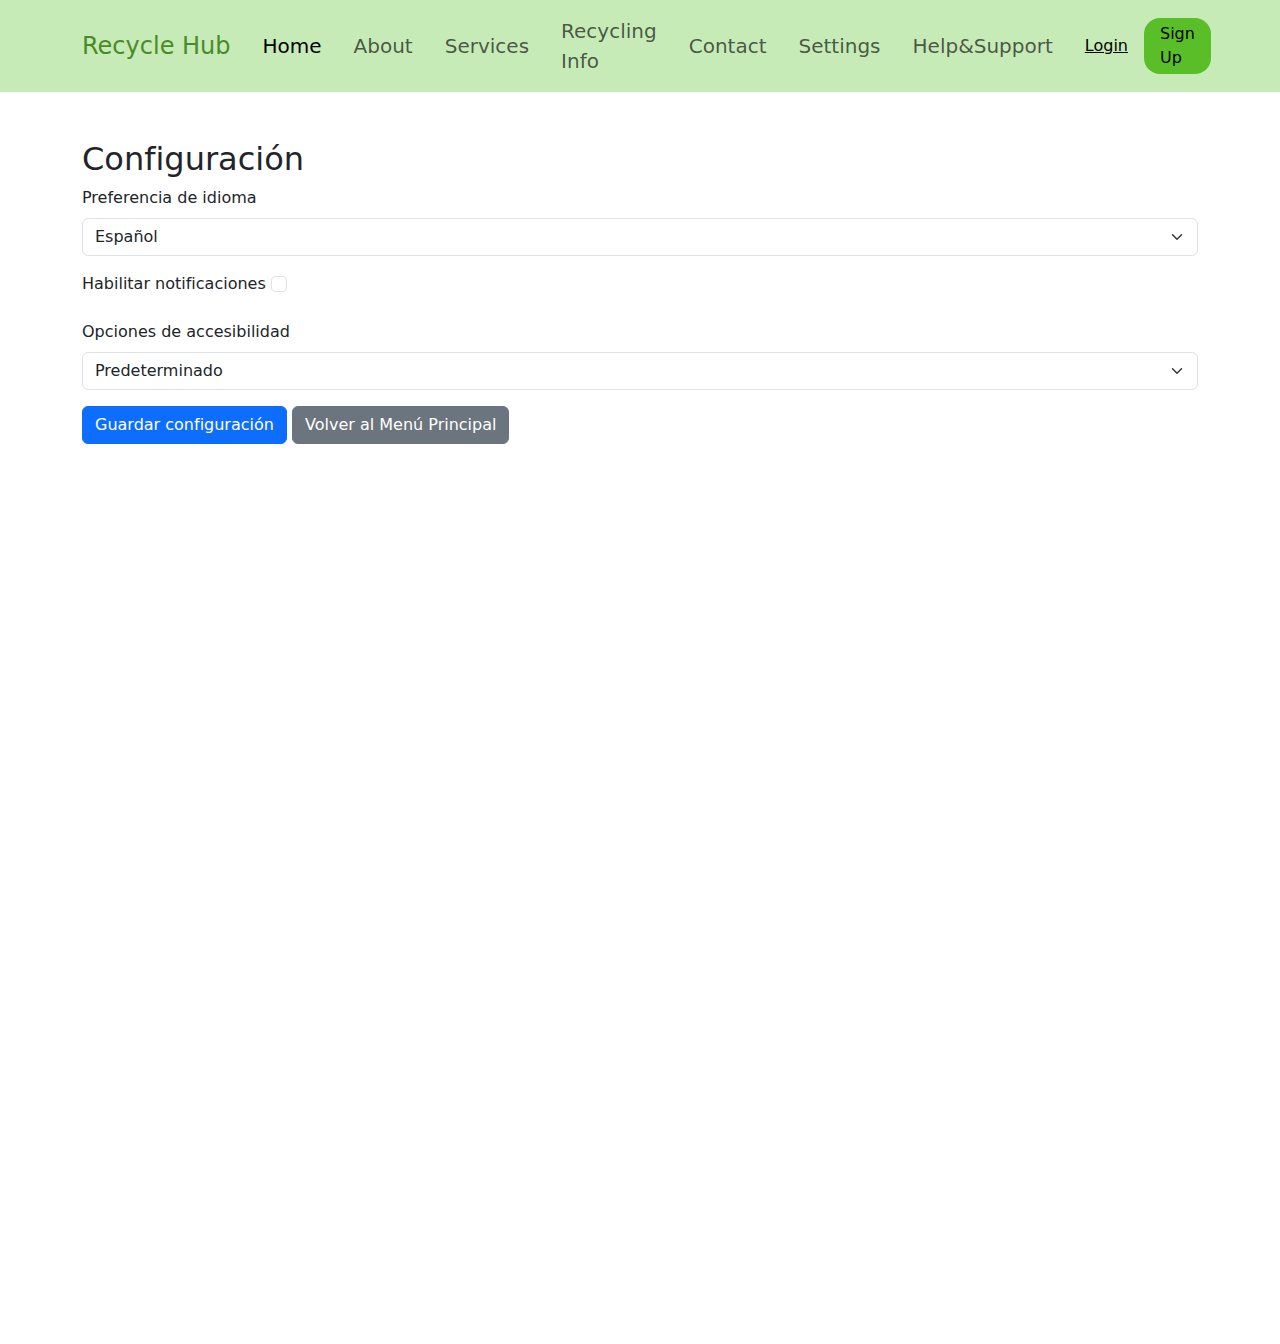
==== src/templates/configuracion.html @ 90630f6d "Configuración y Soporte" ====
<!DOCTYPE html>
<html lang="es">
<head>
  <meta charset="UTF-8" />
  <meta name="viewport" content="width=device-width, initial-scale=1.0" />
  <link href="https://cdn.jsdelivr.net/npm/bootstrap@5.3.3/dist/css/bootstrap.min.css" rel="stylesheet" integrity="sha384-QWTKZyjpPEjISv5WaRU9OFeRpok6YctnYmDr5pNlyT2bRjXh0JMhjY6hW+ALEwIH" crossorigin="anonymous" />
  <script src="https://cdn.jsdelivr.net/npm/bootstrap@5.3.3/dist/js/bootstrap.bundle.min.js" integrity="sha384-YvpcrYf0tY3lHB60NNkmXc5s9fDVZLESaAA55NDzOxhy9GkcIdslK1eN7N6jIeHz" crossorigin="anonymous"></script>
  <script>
    document.addEventListener("DOMContentLoaded", function() {
      const languageSelector = document.getElementById("language");
      const sections = document.querySelectorAll("section");

      languageSelector.addEventListener("change", function() {
        const lang = languageSelector.value;
        document.documentElement.lang = lang;
        changeLanguage(lang);
      });

      function changeLanguage(lang) {
        const texts = {
          en: {
            home: "Home",
            about: "About",
            services: "Services",
            contact: "Contact",
            settings: "Settings",
            login: "Login",
            signup: "Sign Up",
            settingsHeader: "Settings",
            languagePreference: "Language Preference",
            enableNotifications: "Enable Notifications",
            accessibilityOptions: "Accessibility Options",
            default: "Default",
            highContrast: "High Contrast",
            largeFont: "Large Font",
            saveSettings: "Save Settings",
            backToMenu: "Back to Main Menu"
          },
          es: {
            home: "Inicio",
            about: "Acerca de",
            services: "Servicios",
            contact: "Contacto",
            settings: "Configuración",
            login: "Iniciar sesión",
            signup: "Registrarse",
            settingsHeader: "Configuración",
            languagePreference: "Preferencia de idioma",
            enableNotifications: "Habilitar notificaciones",
            accessibilityOptions: "Opciones de accesibilidad",
            default: "Predeterminado",
            highContrast: "Alto contraste",
            largeFont: "Fuente grande",
            saveSettings: "Guardar configuración",
            backToMenu: "Volver al Menú Principal"
          }
        };

        document.querySelector(".nav-link.home").textContent = texts[lang].home;
        document.querySelector(".nav-link.about").textContent = texts[lang].about;
        document.querySelector(".nav-link.services").textContent = texts[lang].services;
        document.querySelector(".nav-link.contact").textContent = texts[lang].contact;
        document.querySelector(".nav-link.settings").textContent = texts[lang].settings;
        document.querySelector("a.login").textContent = texts[lang].login;
        document.querySelector("a.signup").textContent = texts[lang].signup;
        document.querySelector("h2.settings-header").textContent = texts[lang].settingsHeader;
        document.querySelector("label[for='language']").textContent = texts[lang].languagePreference;
        document.querySelector("label[for='notifications']").textContent = texts[lang].enableNotifications;
        document.querySelector("label[for='accessibility']").textContent = texts[lang].accessibilityOptions;
        document.querySelector("#accessibility option[value='default']").textContent = texts[lang].default;
        document.querySelector("#accessibility option[value='high-contrast']").textContent = texts[lang].highContrast;
        document.querySelector("#accessibility option[value='large-font']").textContent = texts[lang].largeFont;
        document.querySelector("button[type='submit']").textContent = texts[lang].saveSettings;
        document.querySelector("button.back-to-menu").textContent = texts[lang].backToMenu;
      }

      function showSection(id) {
        sections.forEach(section => {
          if (section.id === id) {
            section.style.display = "block";
          } else {
            section.style.display = "none";
          }
        });
      }

      document.querySelectorAll(".nav-link").forEach(link => {
        link.addEventListener("click", function() {
          const targetId = this.getAttribute("href").substring(1);
          showSection(targetId);
        });
      });

      document.querySelector(".back-to-menu").addEventListener("click", function() {
        showSection("home");
      });

      showSection("settings"); // Muestra la sección de configuración al cargar la página
    });
  </script>
  <title>Recycle Hub</title>
</head>
<body class="vh-100 overflow-hidden">
  <link rel="stylesheet" href="../styles/main.css">

  <nav class="navbar navbar-expand-lg bg-body-tertiary">
    <div class="container">
      <a class="navbar-brand fs-4" href="#">Recycle Hub</a>
      <button class="navbar-toggler shadow-none border-0" type="button" data-bs-toggle="offcanvas" data-bs-target="#offcanvasNavbar" aria-controls="offcanvasNavbar" aria-label="Toggle navigation">
        <span class="navbar-toggler-icon"></span>
      </button>

      <div class="sidebar offcanvas offcanvas-start" tabindex="-1" id="offcanvasNavbar" aria-labelledby="offcanvasNavbarLabel">
        <div class="offcanvas-header text-black border-bottom">
          <h5 class="offcanvas-title" id="offcanvasNavbarLabel">Recycle Hub</h5>
          <button type="button" class="btn-close btn-close-dark" data-bs-dismiss="offcanvas" aria-label="Close"></button>
        </div>
        <div class="offcanvas-body d-flex flex-column flex-lg-row p-4 p-lg-0">
            <ul
            class="navbar-nav justify-content-center align-items-center fs-5 flex-grow-1 pe-3"
          >
            <li class="nav-item mx-2">
              <a class="nav-link active" aria-current="page" href="informacion.html">Home</a>
            </li>
            <li class="nav-item mx-2">
              <a class="nav-link" href="#about">About</a>
            </li>
            <li class="nav-item mx-2">
              <a class="nav-link" href="#services">Services</a>
            </li>
            <li class="nav-item mx-2">
              <a class="nav-link" href="#recycling-info">Recycling Info</a>
            </li>
            <li class="nav-item mx-2">
              <a class="nav-link" href="#contact">Contact</a>
            </li>
            <li class="nav-item mx-2">
              <a class="nav-link" href="configuracion.html">Settings</a>
            </li>
            <li class="nav-item mx-2">
              <a class="nav-link" href="soporte.html">Help&Support</a>
            </li>
          </ul>
          <div
              class="d-flex flex-column flex-lg-row align-items-center gap-3"
            >
              <a href="#login" class="text-black">Login</a>
              <a
                href="#signup"
                class="text-black text-decoration-none px-3 py-1 rounded-4"
                style="background-color: rgba(90, 190, 40, 1)"
                >Sign Up</a
              >
            </div>
        </div>
      </div>
    </div>
  </nav>

  <main>
    <section id="settings" class="container mt-5">
      <h2 class="settings-header">Configuración</h2>
      <form>
        <div class="mb-3">
          <label for="language" class="form-label">Preferencia de idioma</label>
          <select class="form-select" id="language">
            <option value="es" selected>Español</option>
            <option value="en">English</option>
          </select>
        </div>
        <div class="mb-3">
          <label for="notifications" class="form-label">Habilitar notificaciones</label>
          <input type="checkbox" class="form-check-input" id="notifications">
        </div>
        <div class="mb-3">
          <label for="accessibility" class="form-label">Opciones de accesibilidad</label>
          <select class="form-select" id="accessibility">
            <option value="default" selected>Predeterminado</option>
            <option value="high-contrast">Alto contraste</option>
            <option value="large-font">Fuente grande</option>
          </select>
        </div>
        <button type="submit" class="btn btn-primary">Guardar configuración</button>
        <button type="button" class="btn btn-secondary back-to-menu" onclick="location.href='informacion.html'">Volver al Menú Principal</button>
      </form>
    </section>

    <section id="home" class="w-100 vh-100 d-flex flex-column justify-content-center align-items-center fs-1" style="display:none;">
    </section>

    <section id="about" class="container mt-5" style="display:none;">
      <h2>Acerca de</h2>
      <p>Información sobre Recycle Hub.</p>
    </section>

    <section id="services" class="container mt-5" style="display:none;">
      <h2>Servicios</h2>
      <p>Descripción de los servicios ofrecidos por Recycle Hub.</p>
    </section>

    <section id="contact" class="container mt-5" style="display:none;">
      <h2>Contacto</h2>
      <p>Información de contacto de Recycle Hub.</p>
    </section>

    <section id="login" class="container mt-5" style="display:none;">
      <h2>Iniciar sesión</h2>
      <form>
        <div class="mb-3">
          <label for="loginEmail" class="form-label">Correo electrónico</label>
          <input type="email" class="form-control" id="loginEmail">
        </div>
        <div class="mb-3">
          <label for="loginPassword" class="form-label">Contraseña</label>
          <input type="password" class="form-control" id="loginPassword">
        </div>
        <button type="submit" class="btn btn-primary">Iniciar sesión</button>
      </form>
    </section>

    <section id="signup" class="container mt-5" style="display:none;">
      <h2>Registrarse</h2>
      <form>
        <div class="mb-3">
          <label for="signupName" class="form-label">Nombre</label>
          <input type="text" class="form-control" id="signupName">
        </div>
        <div class="mb-3">
          <label for="signupEmail" class="form-label">Correo electrónico</label>
          <input type="email" class="form-control" id="signupEmail">
        </div>
        <div class="mb-3">
          <label for="signupPassword" class="form-label">Contraseña</label>
          <input type="password" class="form-control" id="signupPassword">
        </div>
        <button type="submit" class="btn btn-primary">Registrarse</button>
      </form>
    </section>
  </main>
</body>
</html>
---- src/styles/main.css ----
body{
  background-color: rgb(255, 255, 255);
  background-blend-mode: multiply;
  background-position: center;
  background-size: cover;
  background-repeat: no-repeat;
}

@media(max-width: 991px){
  .sidebar{
    background-color: rgb(255, 255, 255);
    backdrop-filter: blur(5px);
  }
}

h1{
  color: rgba(90, 190, 40, 1);
}

.bg-body-tertiary {
  --bs-bg-opacity: 1;
  background-color: rgba(198, 235, 183, 1) !important;
}

.fs-4 {
  color: rgb(74, 139, 41);
}
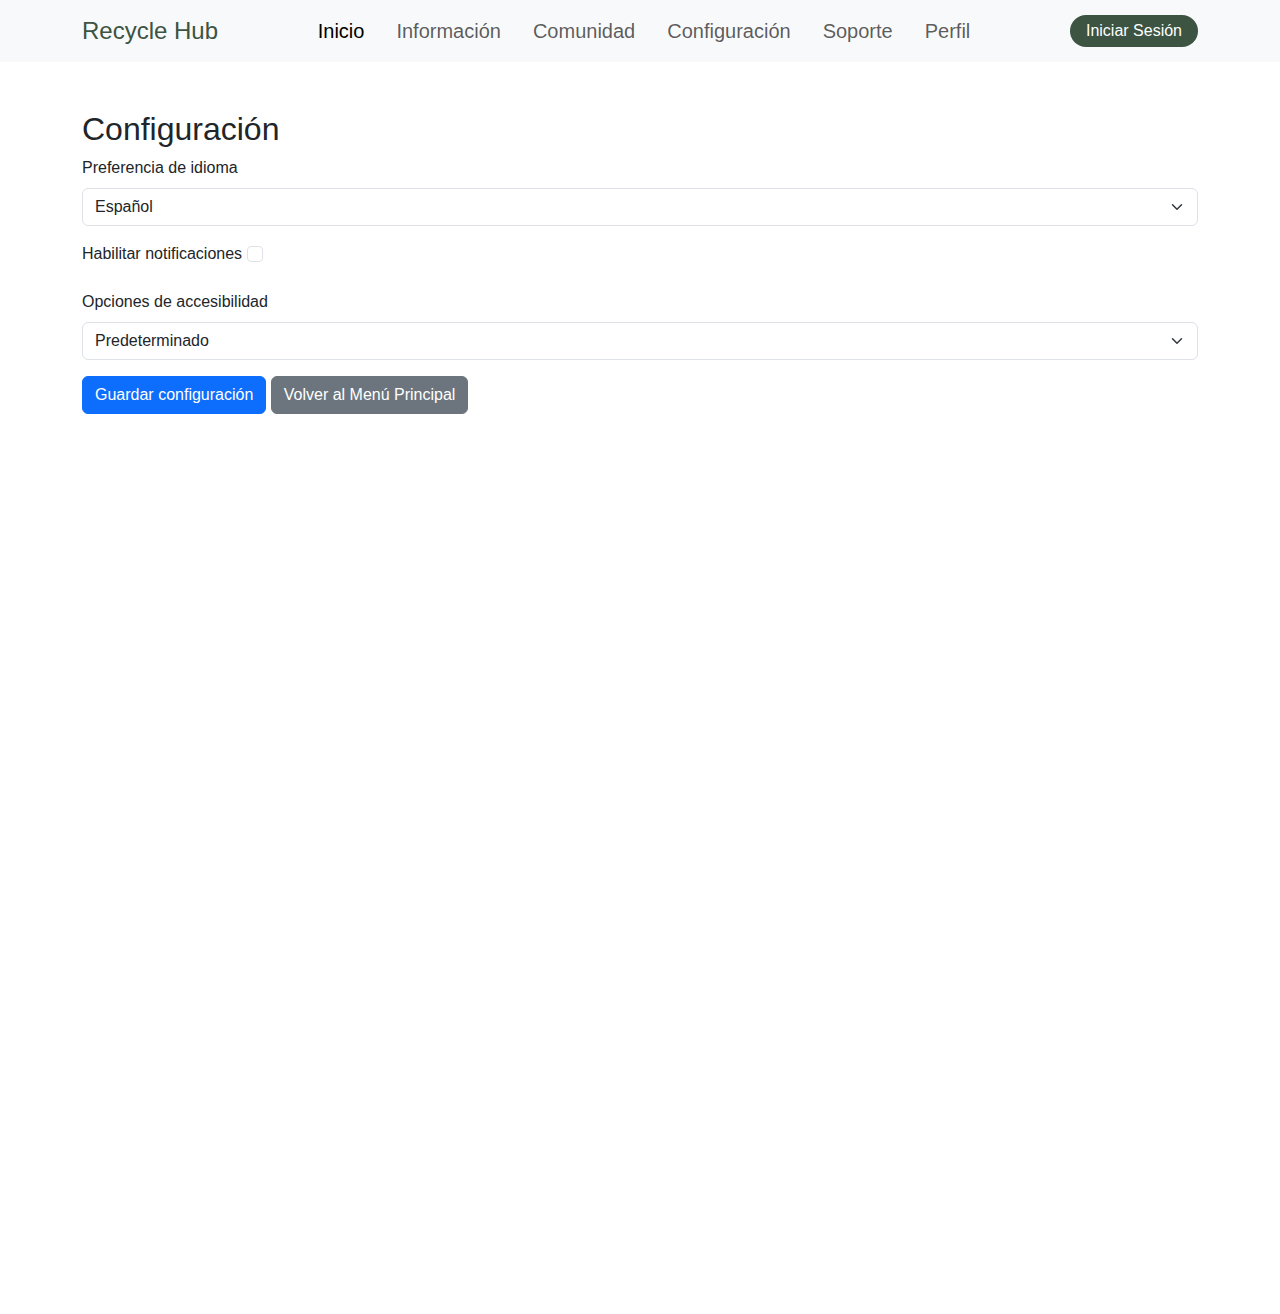
==== commit 925b82d4: "Recycle Hub: Navegacion entre paginas" ====
--- a/src/templates/configuracion.html
+++ b/src/templates/configuracion.html
@@ -105,53 +105,76 @@
 
   <nav class="navbar navbar-expand-lg bg-body-tertiary">
     <div class="container">
+      <!-- Logo-->
       <a class="navbar-brand fs-4" href="#">Recycle Hub</a>
-      <button class="navbar-toggler shadow-none border-0" type="button" data-bs-toggle="offcanvas" data-bs-target="#offcanvasNavbar" aria-controls="offcanvasNavbar" aria-label="Toggle navigation">
+      <!-- Toggle Btn-->
+      <button
+        class="navbar-toggler shadow-none border-0"
+        type="button"
+        data-bs-toggle="offcanvas"
+        data-bs-target="#offcanvasNavbar"
+        aria-controls="offcanvasNavbar"
+        aria-label="Toggle navigation"
+      >
         <span class="navbar-toggler-icon"></span>
       </button>
 
-      <div class="sidebar offcanvas offcanvas-start" tabindex="-1" id="offcanvasNavbar" aria-labelledby="offcanvasNavbarLabel">
+      <!-- SideBar-->
+      <div
+        class="sidebar offcanvas offcanvas-start"
+        tabindex="-1"
+        id="offcanvasNavbar"
+        aria-labelledby="offcanvasNavbarLabel"
+      >
+        <!-- SideBar Header-->
         <div class="offcanvas-header text-black border-bottom">
-          <h5 class="offcanvas-title" id="offcanvasNavbarLabel">Recycle Hub</h5>
-          <button type="button" class="btn-close btn-close-dark" data-bs-dismiss="offcanvas" aria-label="Close"></button>
-        </div>
+          <h5 class="offcanvas-title" id="offcanvasNavbarLabel">
+            Recycle Hub
+          </h5>
+          <button
+            type="button"
+            class="btn-close btn-close-dark"
+            data-bs-dismiss="offcanvas"
+            aria-label="Close"
+          ></button>
+        </div>
+        <!-- SideBar Body-->
         <div class="offcanvas-body d-flex flex-column flex-lg-row p-4 p-lg-0">
-            <ul
+          <ul
             class="navbar-nav justify-content-center align-items-center fs-5 flex-grow-1 pe-3"
           >
             <li class="nav-item mx-2">
-              <a class="nav-link active" aria-current="page" href="informacion.html">Home</a>
-            </li>
-            <li class="nav-item mx-2">
-              <a class="nav-link" href="#about">About</a>
-            </li>
-            <li class="nav-item mx-2">
-              <a class="nav-link" href="#services">Services</a>
-            </li>
-            <li class="nav-item mx-2">
-              <a class="nav-link" href="#recycling-info">Recycling Info</a>
-            </li>
-            <li class="nav-item mx-2">
-              <a class="nav-link" href="#contact">Contact</a>
-            </li>
-            <li class="nav-item mx-2">
-              <a class="nav-link" href="configuracion.html">Settings</a>
-            </li>
-            <li class="nav-item mx-2">
-              <a class="nav-link" href="soporte.html">Help&Support</a>
+              <a class="nav-link active" aria-current="page" href="index.html"
+                >Inicio</a
+              >
+            </li>
+            <li class="nav-item mx-2">
+              <a class="nav-link" href="informacion.html">Información</a>
+            </li>
+            <li class="nav-item mx-2">
+              <a class="nav-link" href="comunidad.html">Comunidad</a>
+            </li>
+            <li class="nav-item mx-2">
+              <a class="nav-link" href="configuracion.html">Configuración</a>
+            </li>
+            <li class="nav-item mx-2">
+              <a class="nav-link" href="soporte.html">Soporte</a>
+            </li>
+            <li class="nav-item mx-2">
+              <a class="nav-link" href="perfil.html">Perfil</a>
             </li>
           </ul>
+          <!-- Login / Sign up -->
           <div
-              class="d-flex flex-column flex-lg-row align-items-center gap-3"
+            class="d-flex flex-column flex-lg-row align-items-center gap-3"
+          >
+            <a
+              href="#signup"
+              class="text-white text-decoration-none px-3 py-1 rounded-4"
+              style="background-color: #3c5441"
+              >Iniciar Sesión</a
             >
-              <a href="#login" class="text-black">Login</a>
-              <a
-                href="#signup"
-                class="text-black text-decoration-none px-3 py-1 rounded-4"
-                style="background-color: rgba(90, 190, 40, 1)"
-                >Sign Up</a
-              >
-            </div>
+          </div>
         </div>
       </div>
     </div>
@@ -181,7 +204,7 @@
           </select>
         </div>
         <button type="submit" class="btn btn-primary">Guardar configuración</button>
-        <button type="button" class="btn btn-secondary back-to-menu" onclick="location.href='informacion.html'">Volver al Menú Principal</button>
+        <button type="button" class="btn btn-secondary back-to-menu" onclick="location.href='index.html'">Volver al Menú Principal</button>
       </form>
     </section>
 
--- a/src/styles/main.css
+++ b/src/styles/main.css
@@ -1,3 +1,4 @@
+/* Body */
 body{
   background-color: rgb(255, 255, 255);
   background-blend-mode: multiply;
@@ -5,23 +6,231 @@
   background-size: cover;
   background-repeat: no-repeat;
 }
-
 @media(max-width: 991px){
   .sidebar{
     background-color: rgb(255, 255, 255);
     backdrop-filter: blur(5px);
   }
 }
-
+/* Header */
 h1{
   color: rgba(90, 190, 40, 1);
 }
 
 .bg-body-tertiary {
   --bs-bg-opacity: 1;
-  background-color: rgba(198, 235, 183, 1) !important;
+  background-color: e1e1e1 !important;
 }
 
 .fs-4 {
-  color: rgb(74, 139, 41);
+  color: #3c5441;
+}
+
+.fs-4:hover {
+  color: #3c5441;
+}
+
+/* Carrusel */
+.c-item {
+  height: 50rem;
+}
+
+.c-img {
+  height: 100%;
+  object-fit: cover;
+  filter: brightness(0.6);
+}
+
+.btn-green {
+  background-color: #3c5441; 
+  color: white; 
+  border: none; 
+  transition: background-color 0.3s ease; 
+}
+
+.btn-green:hover {
+  background-color: #3c5441; 
+}
+
+/* Cards */
+
+
+.cards-background {
+  background-color: #3c5441; 
+  margin-top: 5rem;
+  border-radius: 3%;
+}
+
+.Objetivos {
+  text-align: center;
+  color: white; 
+}
+
+* {
+	transition: all .2s ease-in-out;
+}
+.card {
+	width: 22rem;
+	background-color: white;
+	color: #000000;
+	border-radius: 20px;
+	box-shadow: 0 1px 1px rgba(72, 78, 85, .6);
+  display: flex;
+  justify-content: center;
+  align-items: center;
+}
+.card img {
+
+	border-radius: 20px 20px 0 0;
+  width: 10rem;
+  height: 10rem;
+}
+.card:hover {
+	box-shadow: 0 20px 40px rgba(255, 255, 255, 0.6);
+}
+
+.card-title {
+  text-align: center;
+  color:  #3c5441;
+}
+
+
+
+
+/* Feedback*/
+@import url('https://fonts.googleapis.com/css2?family=Poppins:wght@200;300;400;500;600;700&display=swap');
+*{
+  margin: 0;
+  padding: 0;
+  box-sizing: border-box;
+  font-family: "Poppins" , sans-serif;
+}
+
+.container .content{
+  margin-top: 5rem;
+  display: flex;
+  align-items: center;
+  justify-content: space-between;
+}
+.container .content .left-side{
+  width: 25%;
+  height: 100%;
+  display: flex;
+  flex-direction: column;
+  align-items: center;
+  justify-content: center;
+  margin-top: 15px;
+  position: relative;
+}
+.content .left-side::before{
+  content: '';
+  position: absolute;
+  height: 70%;
+  width: 2px;
+  right: -15px;
+  top: 50%;
+  transform: translateY(-50%);
+  background: #afafb6;
+}
+.content .left-side .details{
+  margin: 14px;
+  text-align: center;
+}
+.content .left-side .details i{
+  font-size: 30px;
+  color: #3c5441;
+  margin-bottom: 10px;
+}
+.content .left-side .details .topic{
+  font-size: 18px;
+  font-weight: 500;
+}
+.content .left-side .details .text-one,
+.content .left-side .details .text-two{
+  font-size: 14px;
+  color: #afafb6;
+}
+.container .content .right-side{
+  width: 75%;
+  margin-left: 75px;
+}
+.content .right-side .topic-text{
+  font-size: 23px;
+  font-weight: 600;
+  color: #3c5441;
+}
+.right-side .input-box{
+  height: 50px;
+  width: 100%;
+  margin: 12px 0;
+}
+.right-side .input-box input,
+.right-side .input-box textarea{
+  height: 100%;
+  width: 100%;
+  border: none;
+  outline: none;
+  font-size: 16px;
+  background: #F0F1F8;
+  border-radius: 6px;
+  padding: 0 15px;
+  resize: none;
+}
+.right-side .message-box{
+  min-height: 110px;
+}
+.right-side .input-box textarea{
+  padding-top: 6px;
+}
+.right-side .button{
+  display: inline-block;
+  margin-top: 12px;
+}
+.right-side .button input[type="button"]{
+  color: #fff;
+  font-size: 18px;
+  outline: none;
+  border: none;
+  padding: 8px 16px;
+  border-radius: 6px;
+  background: #3c5441;
+  cursor: pointer;
+  transition: all 0.3s ease;
+}
+.button input[type="button"]:hover{
+  background: #3c5441;
+}
+
+@media (max-width: 950px) {
+  .container{
+    width: 90%;
+    padding: 30px 40px 40px 35px ;
+  }
+  .container .content .right-side{
+   width: 75%;
+   margin-left: 55px;
+}
+}
+@media (max-width: 820px) {
+  .container{
+    margin: 40px 0;
+    height: 100%;
+  }
+  .container .content{
+    flex-direction: column-reverse;
+  }
+ .container .content .left-side{
+   width: 100%;
+   flex-direction: row;
+   margin-top: 40px;
+   justify-content: center;
+   flex-wrap: wrap;
+ }
+ .container .content .left-side::before{
+   display: none;
+ }
+ .container .content .right-side{
+   width: 100%;
+   margin-left: 0;
+ }
 }